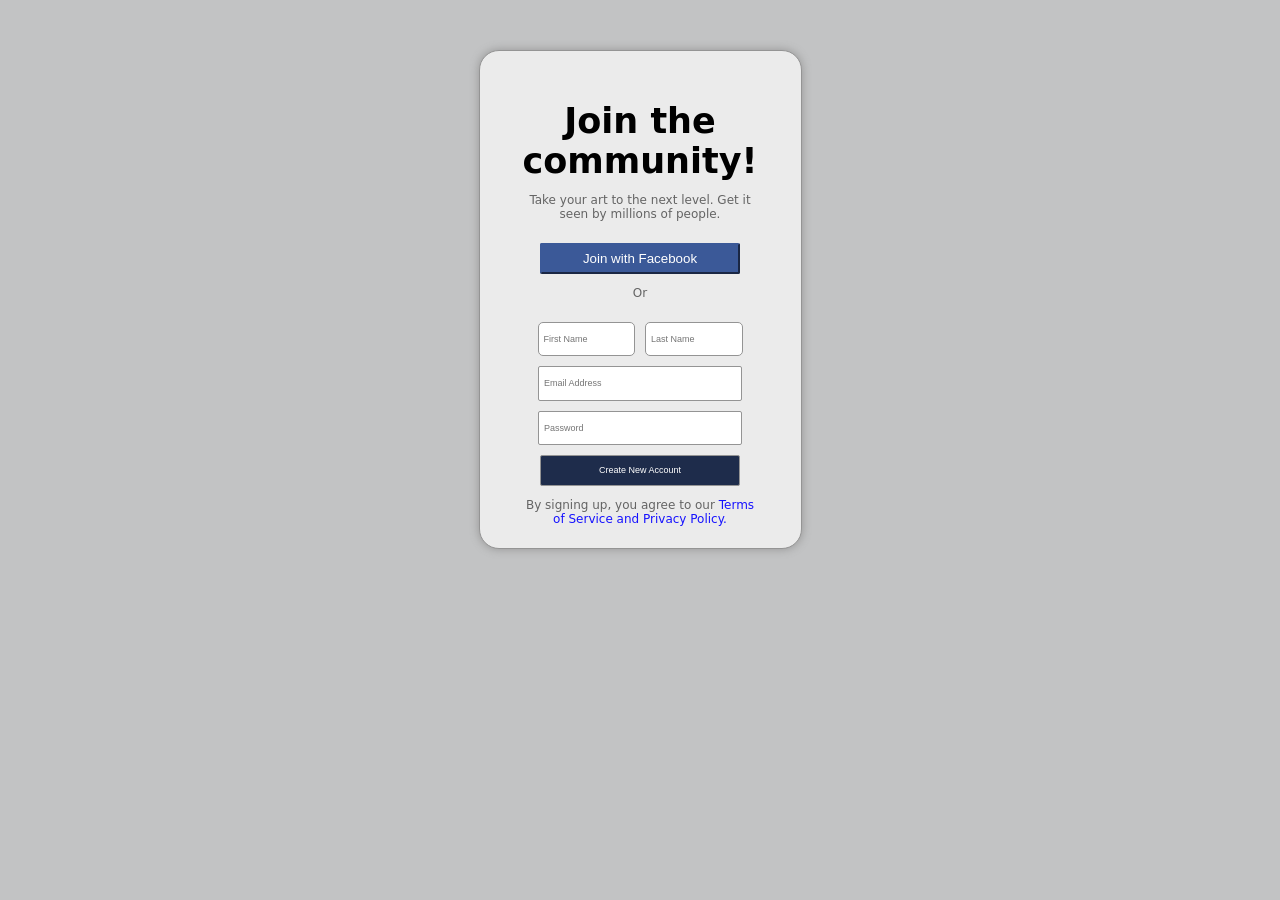
==== file1/webbdev/signup_portpolio/index.html @ eb880d8a "New signup demo for my portfolio" ====
<!DOCTYPE html>
<html lang="en">
<head>
    <meta charset="UTF-8">
    <meta name="viewport" content="width=device-width, initial-scale=1.0">
    <title>Document</title>
    <link rel="stylesheet" href="style.css">
</head>
<body>
    <section>
        <h1>Join the community!</h1>
        <p>Take your art to the next level. Get it seen by millions of people.</p>
        <button class="fb">Join with Facebook</button>
        <p>Or</p>
        <form>
            <div class="name"><input type="text" class="box fn" placeholder="First Name" required>
            <input type="text" class="box fn" placeholder="Last Name" required></div>
            <input type="email" class="box" placeholder="Email Address" required>
            <input type="password" class="box" placeholder="Password" required>
            <button type="submit" class="box">Create New Account</button>
        </form>
        <p>By signing up, you agree to our <a href="#">Terms of Service and Privacy Policy.</a></p>
    </section>
</body>
</html>
---- file1/webbdev/signup_portpolio/style.css ----
body{
    margin: 0;
    padding: 0;
    background-color: rgb(194, 195, 196);
    margin: 0;
    font-family: system-ui, -apple-system, BlinkMacSystemFont, 'Segoe UI', Roboto, Oxygen, Ubuntu, Cantarell, 'Open Sans', 'Helvetica Neue', sans-serif;
}
section{
    width: 321px;
    height: fit-content;
    margin : 50px auto;
    display: flex;
    flex-direction: column;
    background-color: rgb(235, 235, 235);
    border-radius: 20px;
    border: 1px solid rgb(148, 148, 148);
    justify-self: space-evenly;
    align-items: center;
    box-shadow:  0 0 10px rgb(148, 148, 148);
}
form{
    text-align: center;
    display: flex;
    flex-direction: column;
    gap: 10px;
    justify-content: center;
    align-items: center;
}
form .name{
    
    display: flex;
    flex-direction: row;
    border-radius: 2px;
    gap: 10px;
    justify-content: center;
}
.box{
    width: 192px;
    height: 30.5px;
    border-radius: 2px;
    border: 1px solid rgb(148, 148, 148);
    font-size: 9px;
    padding: 1px 5px;

}
.fn{
    width: 85.5px;
    height: 30.5px;
    border: 1px solid rgb(148, 148, 148);
    border-radius: 5px;
}
.fn:active, .box:active{
    outline: none;
    border: 1px solid rgb(22, 18, 255);
}
p,h1{
    align-self: center;
}
p{
    font-size: 12px;
    padding: 0 40px 10px 40px;
    color: rgb(100, 100, 100);
    text-align: center;
}
button[class="box"]{
    background-color: #1e2c4b;
    color: white;
    width: 200px;
    border-radius: 2px;
}
button[class="box"]:hover{
    background-color: #162146;
    cursor: pointer;
}
button[class="box"]:active{
    background-color: #0f1630;
}
a{
    text-decoration: none;
    color: rgb(22, 18, 255);
}
a:hover{
    text-decoration: underline;
    cursor: pointer;
}
a:active{
    color: rgb(10, 8, 128);
}
h1{
    margin-top: 50px;
    margin-bottom: 0;
    font-size: 35px;
    align-self: center;
    text-align: center;
}
button[class="fb"]{
    background-color: #3b5998;
    color: white;
    width: 200px;
    height:30.5px;
    border-radius: 2px;
    border-color: #3b5998;
}
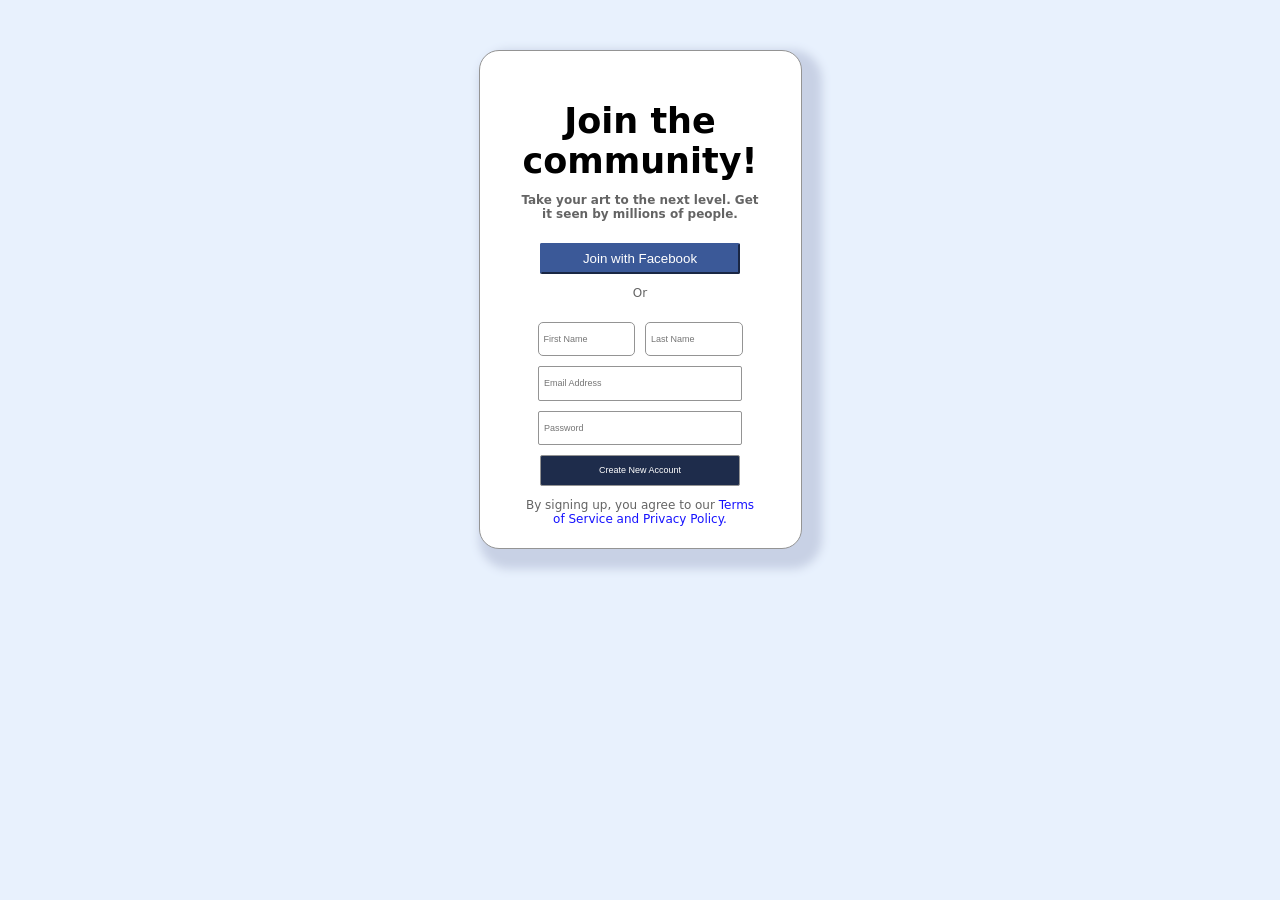
==== commit ecca1692: "commit and push" ====
--- a/file1/webbdev/signup_portpolio/index.html
+++ b/file1/webbdev/signup_portpolio/index.html
@@ -9,7 +9,7 @@
 <body>
     <section>
         <h1>Join the community!</h1>
-        <p>Take your art to the next level. Get it seen by millions of people.</p>
+        <p id="desc">Take your art to the next level. Get it seen by millions of people.</p>
         <button class="fb">Join with Facebook</button>
         <p>Or</p>
         <form>
--- a/file1/webbdev/signup_portpolio/style.css
+++ b/file1/webbdev/signup_portpolio/style.css
@@ -1,7 +1,7 @@
 body{
     margin: 0;
     padding: 0;
-    background-color: rgb(194, 195, 196);
+    background-color: #e8f1fd;
     margin: 0;
     font-family: system-ui, -apple-system, BlinkMacSystemFont, 'Segoe UI', Roboto, Oxygen, Ubuntu, Cantarell, 'Open Sans', 'Helvetica Neue', sans-serif;
 }
@@ -11,12 +11,12 @@
     margin : 50px auto;
     display: flex;
     flex-direction: column;
-    background-color: rgb(235, 235, 235);
+    background-color: #ffffff;
     border-radius: 20px;
     border: 1px solid rgb(148, 148, 148);
     justify-self: space-evenly;
     align-items: center;
-    box-shadow:  0 0 10px rgb(148, 148, 148);
+    box-shadow:  10px 10px 10px 10px #c8d1e5;
 }
 form{
     text-align: center;
@@ -100,4 +100,7 @@
     height:30.5px;
     border-radius: 2px;
     border-color: #3b5998;
+}
+#desc{
+    font-weight: bold;
 }
